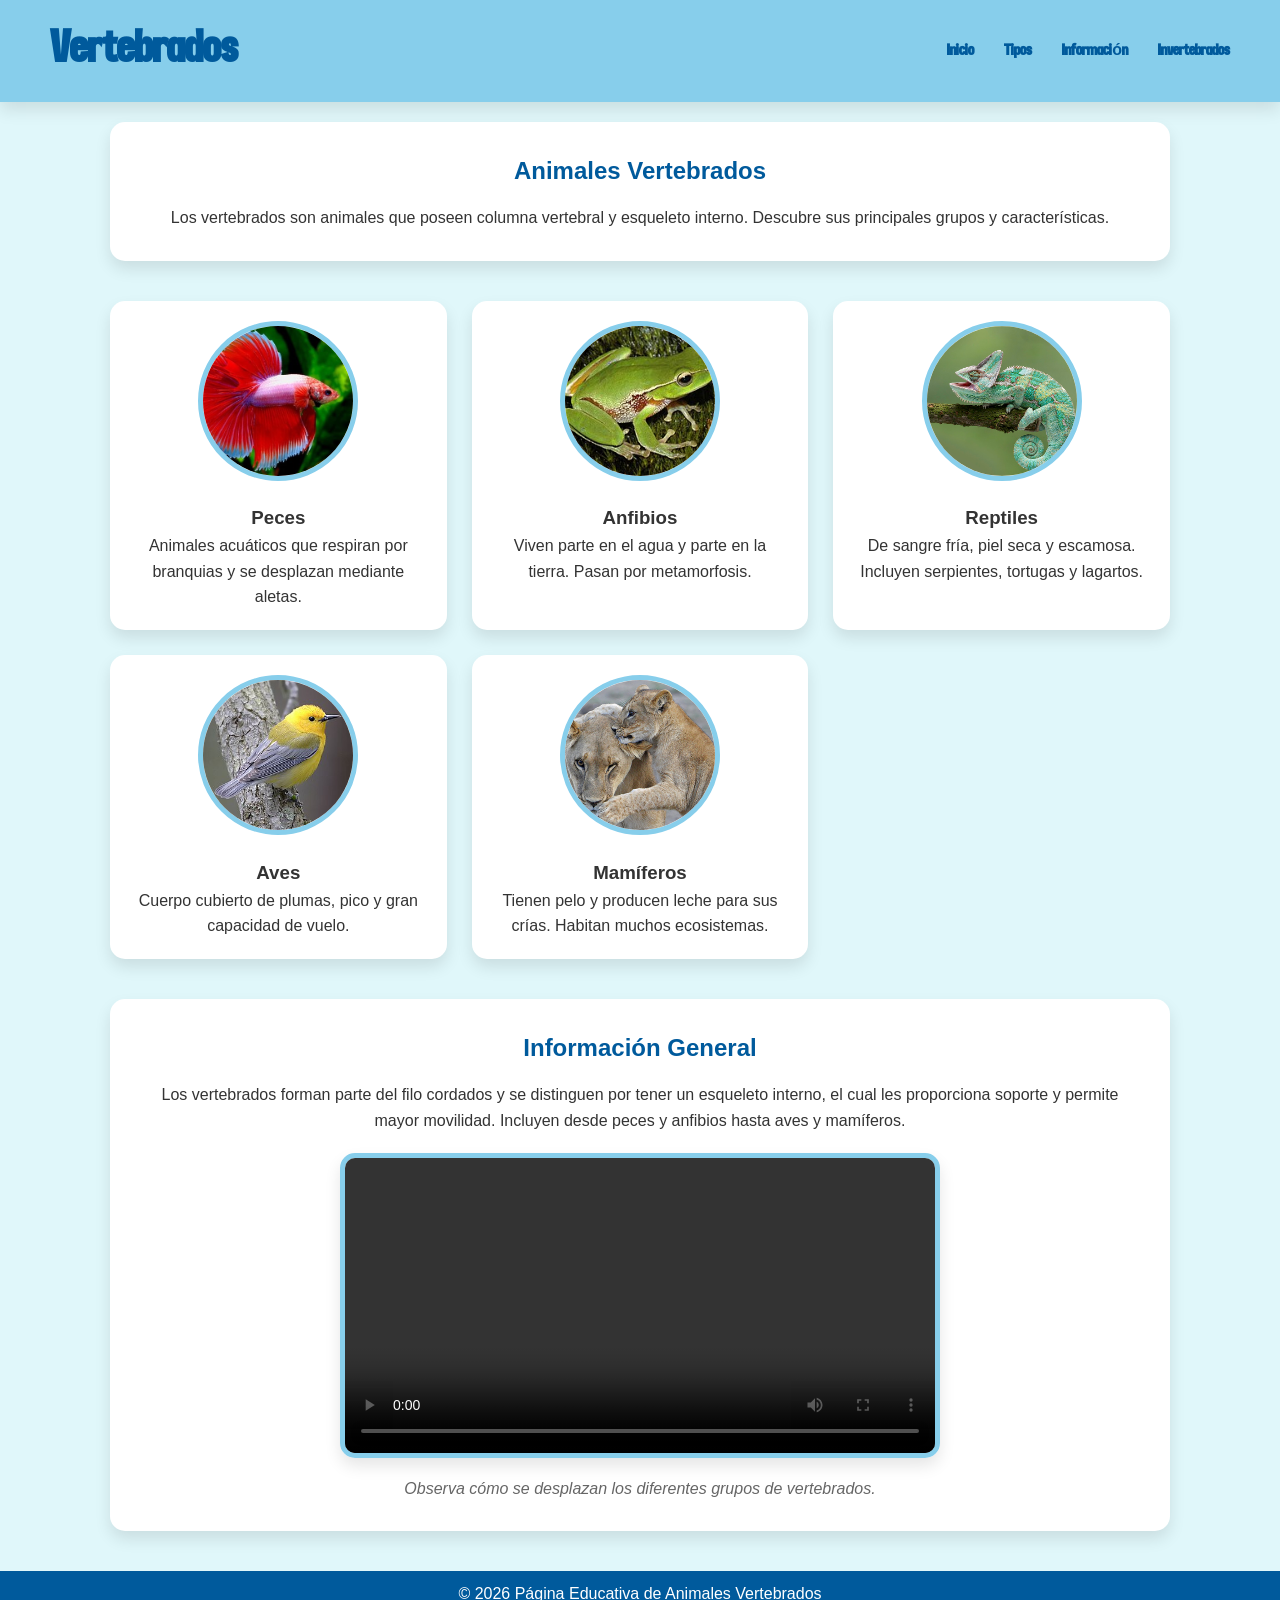
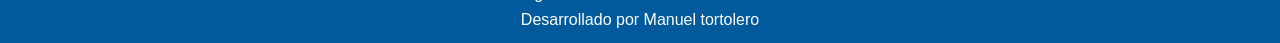
==== index.html @ 5c50fd87 "Add files via upload" ====
<!DOCTYPE html>
<html lang="es">
<head>
    <meta charset="UTF-8">
    <meta name="viewport" content="width=device-width, initial-scale=1.0">
    <link rel="stylesheet" href="css/estilo.css">
    <link rel="icon" href="img/logo_animales.jpg.jpeg" type="image/jpeg">
    <title>Animales Vertebrados</title> 
</head>
<body>

    <nav class="navbar">
        <h1>Vertebrados</h1> 
        <ul>
            <li><a href="#inicio">Inicio</a></li>
            <li><a href="#tipos">Tipos</a></li>
            <li><a href="#info">Información</a></li>
            <li><a href="invertebrados.html">Invertebrados</a></li>
        </ul>
    </nav> 

    <main>
        <header id="inicio" class="hero">
            <h2>Animales Vertebrados</h2> 
            <p>Los vertebrados son animales que poseen columna vertebral y esqueleto interno. 
               Descubre sus principales grupos y características.</p> 
        </header> 

        <section id="tipos" class="grid-tarjetas">
            
            <article class="card"> 
                <img src="img/peces.jpg.jpeg" alt="Peces"> 
                <h3>Peces</h3> 
                <p>Animales acuáticos que respiran por branquias y se desplazan mediante aletas.</p> 
            </article>

            <article class="card"> 
                <img src="img/anfibios.JPG.jpeg" alt="Anfibios"> 
                <h3>Anfibios</h3> 
                <p>Viven parte en el agua y parte en la tierra. Pasan por metamorfosis.</p> 
            </article> 

            <article class="card"> 
                <img src="img/reptiles.jpg.jpeg" alt="Reptiles"> 
                <h3>Reptiles</h3> 
                <p>De sangre fría, piel seca y escamosa. Incluyen serpientes, tortugas y lagartos.</p> 
            </article>

            <article class="card"> 
                <img src="img/aves.jpg.jpeg" alt="Aves"> 
                <h3>Aves</h3> 
                <p>Cuerpo cubierto de plumas, pico y gran capacidad de vuelo.</p> 
            </article> 

            <article class="card"> 
                <img src="img/mamiferos.jpg.jpeg" alt="Mamíferos"> 
                <h3>Mamíferos</h3> 
                <p>Tienen pelo y producen leche para sus crías. Habitan muchos ecosistemas.</p> 
            </article> 

        </section> 

        <section id="info" class="seccion-info">
            <h2>Información General</h2> 
            <p>
                Los vertebrados forman parte del filo cordados y se distinguen por tener un esqueleto interno, 
                el cual les proporciona soporte y permite mayor movilidad. Incluyen desde peces y anfibios hasta 
                aves y mamíferos. 
            </p>

            <figure class="video-contenedor">
                <video controls> 
                    <source src="img/v.mp4" type="video/mp4"> 
                    Tu navegador no soporta el video. 
                </video>
                <figcaption>Observa cómo se desplazan los diferentes grupos de vertebrados.</figcaption>
            </figure> 
        </section> 
    </main> 

    <footer> 
        <p>© 2026 Página Educativa de Animales Vertebrados</p> 
            <p>Desarrollado por Manuel tortolero</p>
    </footer> 

</body> 
</html>
---- css/estilo.css ----
@font-face {
    font-family: 'Readfine Demo';
    src: url('../Readfine Demo.ttf') format('truetype');
    font-weight: normal;
    font-style: normal;
}

:root {
    --azul-cielo: #87CEEB;
    --azul-oscuro: #005a9c;
    --fondo-sitio: #e0f7fa;
    --blanco: #ffffff;
    --texto: #333333;
    --sombra: 0 8px 16px rgba(0,0,0,0.1);
    --borde-radio: 15px;
}

* {
    margin: 0;
    padding: 0;
    box-sizing: border-box;
}

body {
    font-family: 'Segoe UI', Tahoma, Geneva, Verdana, sans-serif;
    background-color: var(--fondo-sitio);
    color: var(--texto);
    line-height: 1.6;
}

.navbar {
    background-color: var(--azul-cielo);
    padding: 15px 20px;
    display: flex;
    flex-direction: column;
    align-items: center;
    gap: 15px;
    box-shadow: var(--sombra);
}

.navbar h1 {
    color: var(--azul-oscuro);
    font-family: 'Readfine Demo', sans-serif;
    font-size: 2.8rem; 
}

.navbar ul {
    font-family: 'Readfine Demo', sans-serif;
    list-style: none;
    display: flex;
    gap: 30px;
    flex-wrap: wrap;
    justify-content: center;
}

.navbar a {
    text-decoration: none;
    color: var(--azul-oscuro);
    font-weight: bold;
    transition: 0.3s;
}

.navbar a:hover {
    color: var(--blanco);
}

main {
    max-width: 1100px;
    margin: 20px auto;
    padding: 0 20px;
}

.hero, .seccion-info {
    background-color: var(--blanco);
    padding: 30px;
    border-radius: var(--borde-radio);
    text-align: center;
    box-shadow: var(--sombra);
    margin-bottom: 40px;
}

.hero h2, .seccion-info h2 {
    color: var(--azul-oscuro);
    margin-bottom: 15px;
}

.grid-tarjetas {
    display: grid;
    grid-template-columns: repeat(auto-fit, minmax(250px, 1fr));
    gap: 25px;
    margin-bottom: 40px;
}

.card {
    background-color: var(--blanco);
    padding: 20px;
    border-radius: var(--borde-radio);
    text-align: center;
    box-shadow: var(--sombra);
    transition: transform 0.3s ease;
}

.card:hover {
    transform: translateY(-10px);
}

.card img {
    width: 160px;
    height: 160px;
    object-fit: cover;
    border-radius: 50%;
    border: 5px solid var(--azul-cielo);
    margin-bottom: 15px;
}

.video-contenedor {
    margin-top: 20px;
}

.video-contenedor video {
    width: 100%;
    max-width: 600px;
    border-radius: var(--borde-radio);
    border: 5px solid var(--azul-cielo);
    box-shadow: var(--sombra);
}

figcaption {
    margin-top: 10px;
    font-style: italic;
    color: #666;
}

footer {
    background-color: var(--azul-oscuro);
    color: var(--blanco);
    text-align: center;
    padding: 10px;
    margin-top: 40px;
}

@media (min-width: 768px) {
    .navbar {
        flex-direction: row;
        justify-content: space-between;
        padding: 15px 50px;
    }
}
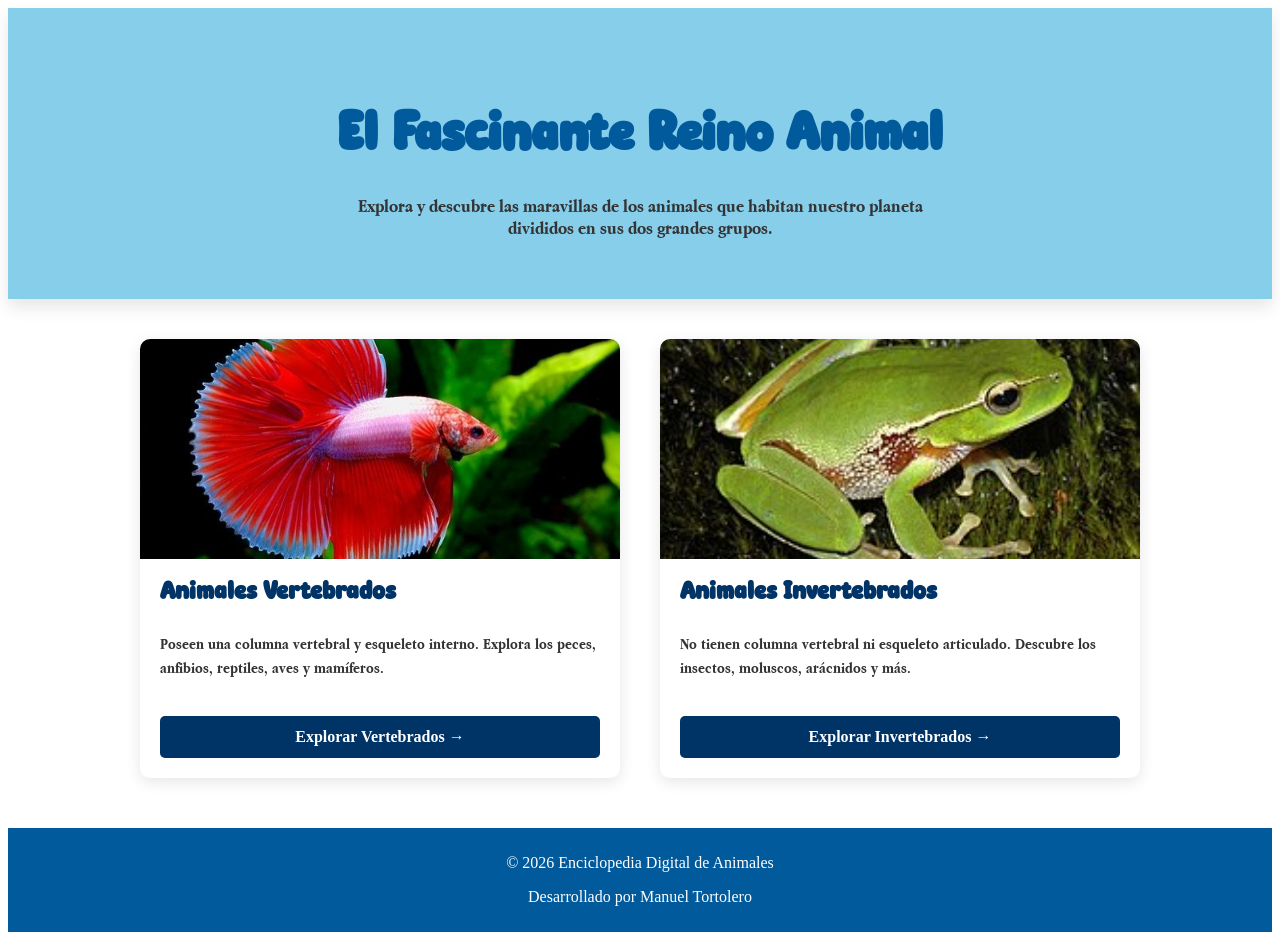
==== commit c8a07873: "Add files via upload" ====
--- a/index.html
+++ b/index.html
@@ -1,87 +1,50 @@
-<!DOCTYPE html>
-<html lang="es">
-<head>
-    <meta charset="UTF-8">
-    <meta name="viewport" content="width=device-width, initial-scale=1.0">
-    <link rel="stylesheet" href="css/estilo.css">
-    <link rel="icon" href="img/logo_animales.jpg.jpeg" type="image/jpeg">
-    <title>Animales Vertebrados</title> 
-</head>
-<body>
-
-    <nav class="navbar">
-        <h1>Vertebrados</h1> 
-        <ul>
-            <li><a href="#inicio">Inicio</a></li>
-            <li><a href="#tipos">Tipos</a></li>
-            <li><a href="#info">Información</a></li>
-            <li><a href="invertebrados.html">Invertebrados</a></li>
-        </ul>
-    </nav> 
-
-    <main>
-        <header id="inicio" class="hero">
-            <h2>Animales Vertebrados</h2> 
-            <p>Los vertebrados son animales que poseen columna vertebral y esqueleto interno. 
-               Descubre sus principales grupos y características.</p> 
-        </header> 
-
-        <section id="tipos" class="grid-tarjetas">
-            
-            <article class="card"> 
-                <img src="img/peces.jpg.jpeg" alt="Peces"> 
-                <h3>Peces</h3> 
-                <p>Animales acuáticos que respiran por branquias y se desplazan mediante aletas.</p> 
-            </article>
-
-            <article class="card"> 
-                <img src="img/anfibios.JPG.jpeg" alt="Anfibios"> 
-                <h3>Anfibios</h3> 
-                <p>Viven parte en el agua y parte en la tierra. Pasan por metamorfosis.</p> 
-            </article> 
-
-            <article class="card"> 
-                <img src="img/reptiles.jpg.jpeg" alt="Reptiles"> 
-                <h3>Reptiles</h3> 
-                <p>De sangre fría, piel seca y escamosa. Incluyen serpientes, tortugas y lagartos.</p> 
-            </article>
-
-            <article class="card"> 
-                <img src="img/aves.jpg.jpeg" alt="Aves"> 
-                <h3>Aves</h3> 
-                <p>Cuerpo cubierto de plumas, pico y gran capacidad de vuelo.</p> 
-            </article> 
-
-            <article class="card"> 
-                <img src="img/mamiferos.jpg.jpeg" alt="Mamíferos"> 
-                <h3>Mamíferos</h3> 
-                <p>Tienen pelo y producen leche para sus crías. Habitan muchos ecosistemas.</p> 
-            </article> 
-
-        </section> 
-
-        <section id="info" class="seccion-info">
-            <h2>Información General</h2> 
-            <p>
-                Los vertebrados forman parte del filo cordados y se distinguen por tener un esqueleto interno, 
-                el cual les proporciona soporte y permite mayor movilidad. Incluyen desde peces y anfibios hasta 
-                aves y mamíferos. 
-            </p>
-
-            <figure class="video-contenedor">
-                <video controls> 
-                    <source src="img/v.mp4" type="video/mp4"> 
-                    Tu navegador no soporta el video. 
-                </video>
-                <figcaption>Observa cómo se desplazan los diferentes grupos de vertebrados.</figcaption>
-            </figure> 
-        </section> 
-    </main> 
-
-    <footer> 
-        <p>© 2026 Página Educativa de Animales Vertebrados</p> 
-            <p>Desarrollado por Manuel tortolero</p>
-    </footer> 
-
-</body> 
+<!DOCTYPE html>
+<html lang="es">
+
+<head>
+    <meta charset="UTF-8">
+    <meta name="viewport" content="width=device-width, initial-scale=1.0">
+    <link rel="stylesheet" href="css/portal.css">
+    <link rel="icon" href="img/logo_animales.jpg.jpeg" type="image/jpeg">
+    <title>Pagina de animales</title> 
+</head>
+<body>
+
+    <header class="hero-portal">
+        <h1>El Fascinante Reino Animal</h1>
+        <p>Explora y descubre las maravillas de los animales que habitan nuestro planeta divididos en sus dos grandes grupos.</p>
+    </header>
+
+    <main class="contenedor-portal">
+        <section class="grid-portal">
+            
+            <a href="vertebrados.html" class="tarjeta-portal">
+                <div class="imagen-portal-wrapper">
+                    <img src="img/peces.jpg.jpeg" alt="Animales Vertebrados">
+                </div>
+                <h3>Animales Vertebrados</h3>
+                <p>Poseen una columna vertebral y esqueleto interno. Explora los peces, anfibios, reptiles, aves y mamíferos.</p>
+                <span class="btn-portal">Explorar Vertebrados &rarr;</span>
+            </a>
+
+            <a href="invertebrados.html" class="tarjeta-portal">
+                <div class="imagen-portal-wrapper">
+                    <img src="img/anfibios.JPG.jpeg" alt="Animales Invertebrados">
+                </div>
+                <h3>Animales Invertebrados</h3>
+                <p>No tienen columna vertebral ni esqueleto articulado. Descubre los insectos, moluscos, arácnidos y más.</p>
+                <span class="btn-portal">Explorar Invertebrados &rarr;</span>
+            </a>
+
+        </section>
+    </main>
+
+    <footer>
+        <p>© 2026 Enciclopedia Digital de Animales</p>
+        <p>Desarrollado por Manuel Tortolero</p>
+    </footer>
+
+</body>
+
+
 </html>
--- a/css/portal.css
+++ b/css/portal.css
@@ -0,0 +1,139 @@
+@font-face {
+    font-family: 'Super Mindset';
+    src: url('/fonts/Super Mindset.ttf') format('truetype');
+    font-weight: normal;
+    font-style: normal;
+}
+
+@font-face {
+    font-family: 'AppleGaramond';
+    src: url('/fonts/AppleGaramond.ttf') format('truetype');
+    font-weight: normal;
+    font-style: normal;
+}
+
+@font-face {
+    font-family: 'AppleGaramond-Bold';
+    src: url('/fonts/AppleGaramond-Bold.ttf') format('truetype');
+    font-weight: bold;
+    font-style: normal;
+}
+
+
+
+:root {
+    --azul-cielo: #87CEEB;
+    --azul-oscuro: #005a9c;
+    --fondo-sitio: #e0f7fa;
+    --blanco: #ffffff;
+    --texto: #333333;
+    --sombra: 0 8px 16px rgba(0,0,0,0.1);
+    --borde-radio: 15px;
+}
+
+.hero-portal {
+    display: flex;
+    justify-content: space-between; 
+    text-align: center;
+    padding: 60px 20px;
+    background-color: var(--azul-cielo);
+    color: var(--azul-oscuro);
+    flex-direction: column;
+    align-items: center;
+    gap: 15px;
+    box-shadow: var(--sombra);
+}
+
+.hero-portal h1 {
+    font-family: 'Super Mindset', sans-serif;
+    font-size: 3.5rem;
+    margin-bottom: 15px;
+}
+
+.hero-portal p {
+    font-family: 'AppleGaramond-Bold', sans-serif;
+    font-size: 1.2rem;
+    max-width: 600px;
+    margin: 0 auto;
+    color: var(--texto);
+}
+
+.contenedor-portal {
+    max-width: 1000px;
+    margin: 40px auto;
+    padding: 0 20px;
+}
+
+.grid-portal {
+    display: grid;
+    grid-template-columns: repeat(auto-fit, minmax(300px, 1fr));
+    gap: 40px;
+}
+
+.tarjeta-portal {
+    background-color: white;
+    border-radius: 10px;
+    overflow: hidden;
+    box-shadow: 0 4px 15px rgba(0,0,0,0.1);
+    text-decoration: none;
+    color: #333;
+    display: flex;
+    flex-direction: column;
+    transition: transform 0.3s ease, box-shadow 0.3s ease;
+}
+
+.tarjeta-portal:hover {
+    transform: translateY(-10px);
+    box-shadow: 0 12px 24px rgba(0,0,0,0.15);
+}
+
+.imagen-portal-wrapper {
+    height: 220px;
+    overflow: hidden;
+}
+
+.imagen-portal-wrapper img {
+    width: 100%;
+    height: 100%;
+    object-fit: cover;
+}
+
+.tarjeta-portal h3 {
+    font-family: 'Super Mindset', sans-serif;
+    color: #003366;
+    font-size: 1.6rem;
+    margin: 20px 20px 10px 20px;
+}
+
+.tarjeta-portal p {
+    font-family: 'AppleGaramond-Bold', sans-serif;
+    padding: 0 20px;
+    font-size: 1rem;
+    color: var(--texto);
+    line-height: 1.5;
+    flex-grow: 1;
+}
+
+.btn-portal {
+    display: inline-block;
+    margin: 20px;
+    padding: 12px;
+    background-color: #003366;
+    color: white;
+    text-align: center;
+    font-weight: bold;
+    border-radius: 5px;
+    transition: background-color 0.3s;
+}
+
+.tarjeta-portal:hover .btn-portal {
+    background-color: #0088cc;
+}
+
+footer {
+    background-color: var(--azul-oscuro);
+    color: var(--blanco);
+    text-align: center;
+    padding: 10px;
+    margin-top: 50px;
+}
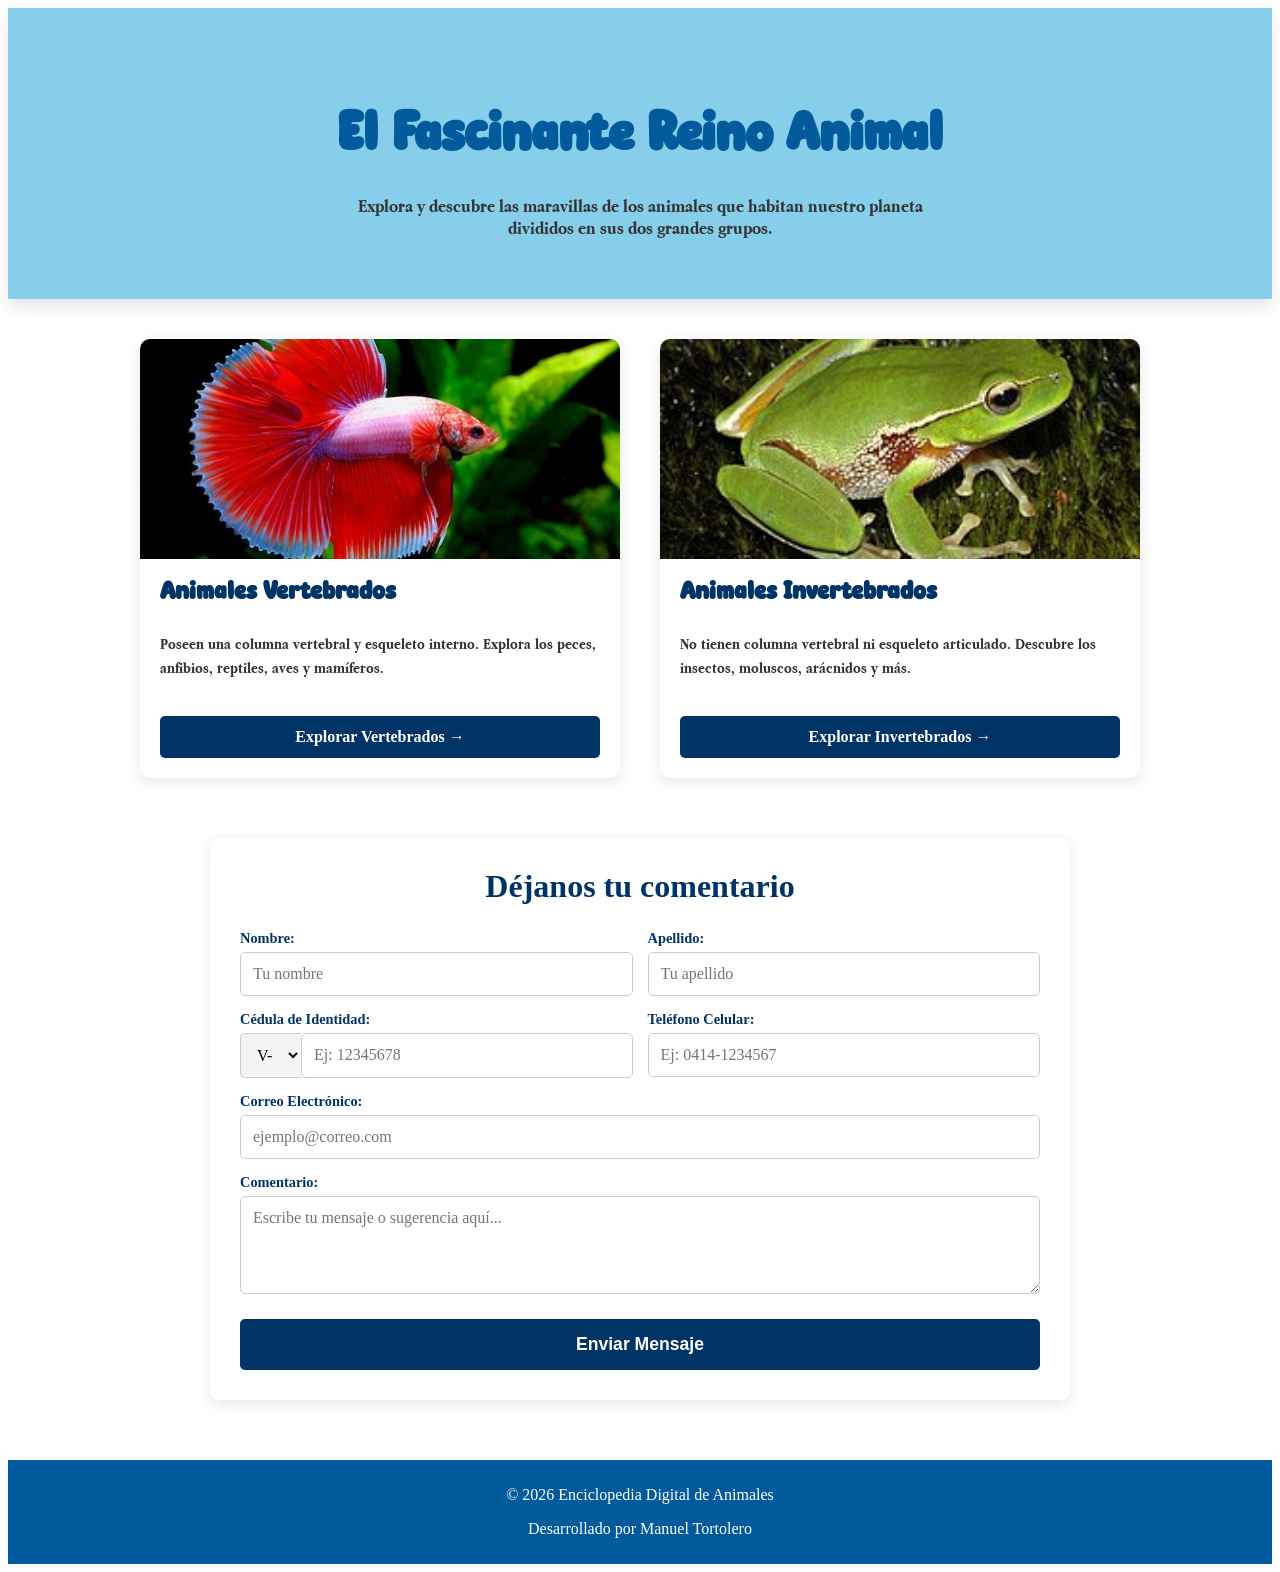
==== commit fa9622db: "Add files via upload" ====
--- a/index.html
+++ b/index.html
@@ -37,6 +37,54 @@
             </a>
 
         </section>
+
+    <section class="seccion-contacto">
+            <h2>Déjanos tu comentario</h2>
+            
+            <form class="formulario" action="#" method="POST">
+                
+                <div class="fila-formulario">
+                    <div class="grupo-input">
+                        <label for="nombre">Nombre:</label>
+                        <input type="text" id="nombre" name="nombre" placeholder="Tu nombre" required>
+                    </div>
+                    <div class="grupo-input">
+                        <label for="apellido">Apellido:</label>
+                        <input type="text" id="apellido" name="apellido" placeholder="Tu apellido" required>
+                    </div>
+                </div>
+
+                <div class="fila-formulario">
+                    <div class="grupo-input">
+                        <label for="cedula">Cédula de Identidad:</label>
+                        <div class="cedula-venezolana">
+                            <select id="nacionalidad" name="nacionalidad">
+                                <option value="V">V-</option>
+                                <option value="E">E-</option>
+                            </select>
+                            <input type="text" id="cedula" name="cedula" pattern="[0-9]{7,8}" title="Ingresa 7 u 8 números" placeholder="Ej: 12345678" required>
+                        </div>
+                    </div>
+                    <div class="grupo-input">
+                        <label for="telefono">Teléfono Celular:</label>
+                        <input type="tel" id="telefono" name="telefono" pattern="04[0-9]{2}-[0-9]{7}" title="Formato venezolano: 04XX-XXXXXXX" placeholder="Ej: 0414-1234567" required>
+                    </div>
+                </div>
+
+                <div class="grupo-input">
+                    <label for="correo">Correo Electrónico:</label>
+                    <input type="email" id="correo" name="correo" placeholder="ejemplo@correo.com" required>
+                </div>
+
+                <div class="grupo-input">
+                    <label for="comentario">Comentario:</label>
+                    <textarea id="comentario" name="comentario" rows="4" placeholder="Escribe tu mensaje o sugerencia aquí..." required></textarea>
+                </div>
+
+                <button type="submit" class="btn-enviar">Enviar Mensaje</button>
+            </form>
+        </section>
+
     </main>
 
     <footer>
--- a/css/portal.css
+++ b/css/portal.css
@@ -130,6 +130,110 @@
     background-color: #0088cc;
 }
 
+.seccion-contacto {
+    max-width: 800px;
+    margin: 60px auto;
+    padding: 30px;
+    background-color: white;
+    border-radius: 10px;
+    box-shadow: 0 4px 15px rgba(0,0,0,0.1);
+}
+
+.seccion-contacto h2 {
+    color: #003366;
+    text-align: center;
+    margin-top: 0;
+    margin-bottom: 25px;
+    font-size: 2rem;
+}
+
+.formulario {
+    display: flex;
+    flex-direction: column;
+    gap: 15px;
+}
+
+.fila-formulario {
+    display: flex;
+    gap: 15px;
+}
+
+.fila-formulario .grupo-input {
+    flex: 1;
+}
+
+.grupo-input {
+    display: flex;
+    flex-direction: column;
+}
+
+.grupo-input label {
+    font-weight: bold;
+    color: #003366;
+    margin-bottom: 5px;
+    font-size: 0.9rem;
+}
+
+.formulario input[type="text"],
+.formulario input[type="tel"],
+.formulario input[type="email"],
+.formulario textarea,
+.formulario select {
+    padding: 12px;
+    border: 1px solid #ccc;
+    border-radius: 5px;
+    font-size: 1rem;
+    font-family: inherit;
+    transition: border-color 0.3s;
+}
+
+.formulario input:focus,
+.formulario textarea:focus,
+.formulario select:focus {
+    border-color: #0088cc;
+    outline: none;
+}
+
+.cedula-venezolana {
+    display: flex;
+}
+
+.cedula-venezolana select {
+    border-radius: 5px 0 0 5px; 
+    border-right: none;
+    background-color: #f4f4f4;
+    cursor: pointer;
+}
+
+.cedula-venezolana input {
+    border-radius: 0 5px 5px 0;
+    flex: 1;
+}
+
+.btn-enviar {
+    margin-top: 10px;
+    padding: 15px;
+    background-color: #003366;
+    color: white;
+    border: none;
+    border-radius: 5px;
+    font-size: 1.1rem;
+    font-weight: bold;
+    cursor: pointer;
+    transition: background-color 0.3s;
+}
+
+.btn-enviar:hover {
+    background-color: #0088cc;
+}
+
+@media (max-width: 600px) {
+    .fila-formulario {
+        flex-direction: column;
+    }
+}
+
+
 footer {
     background-color: var(--azul-oscuro);
     color: var(--blanco);
